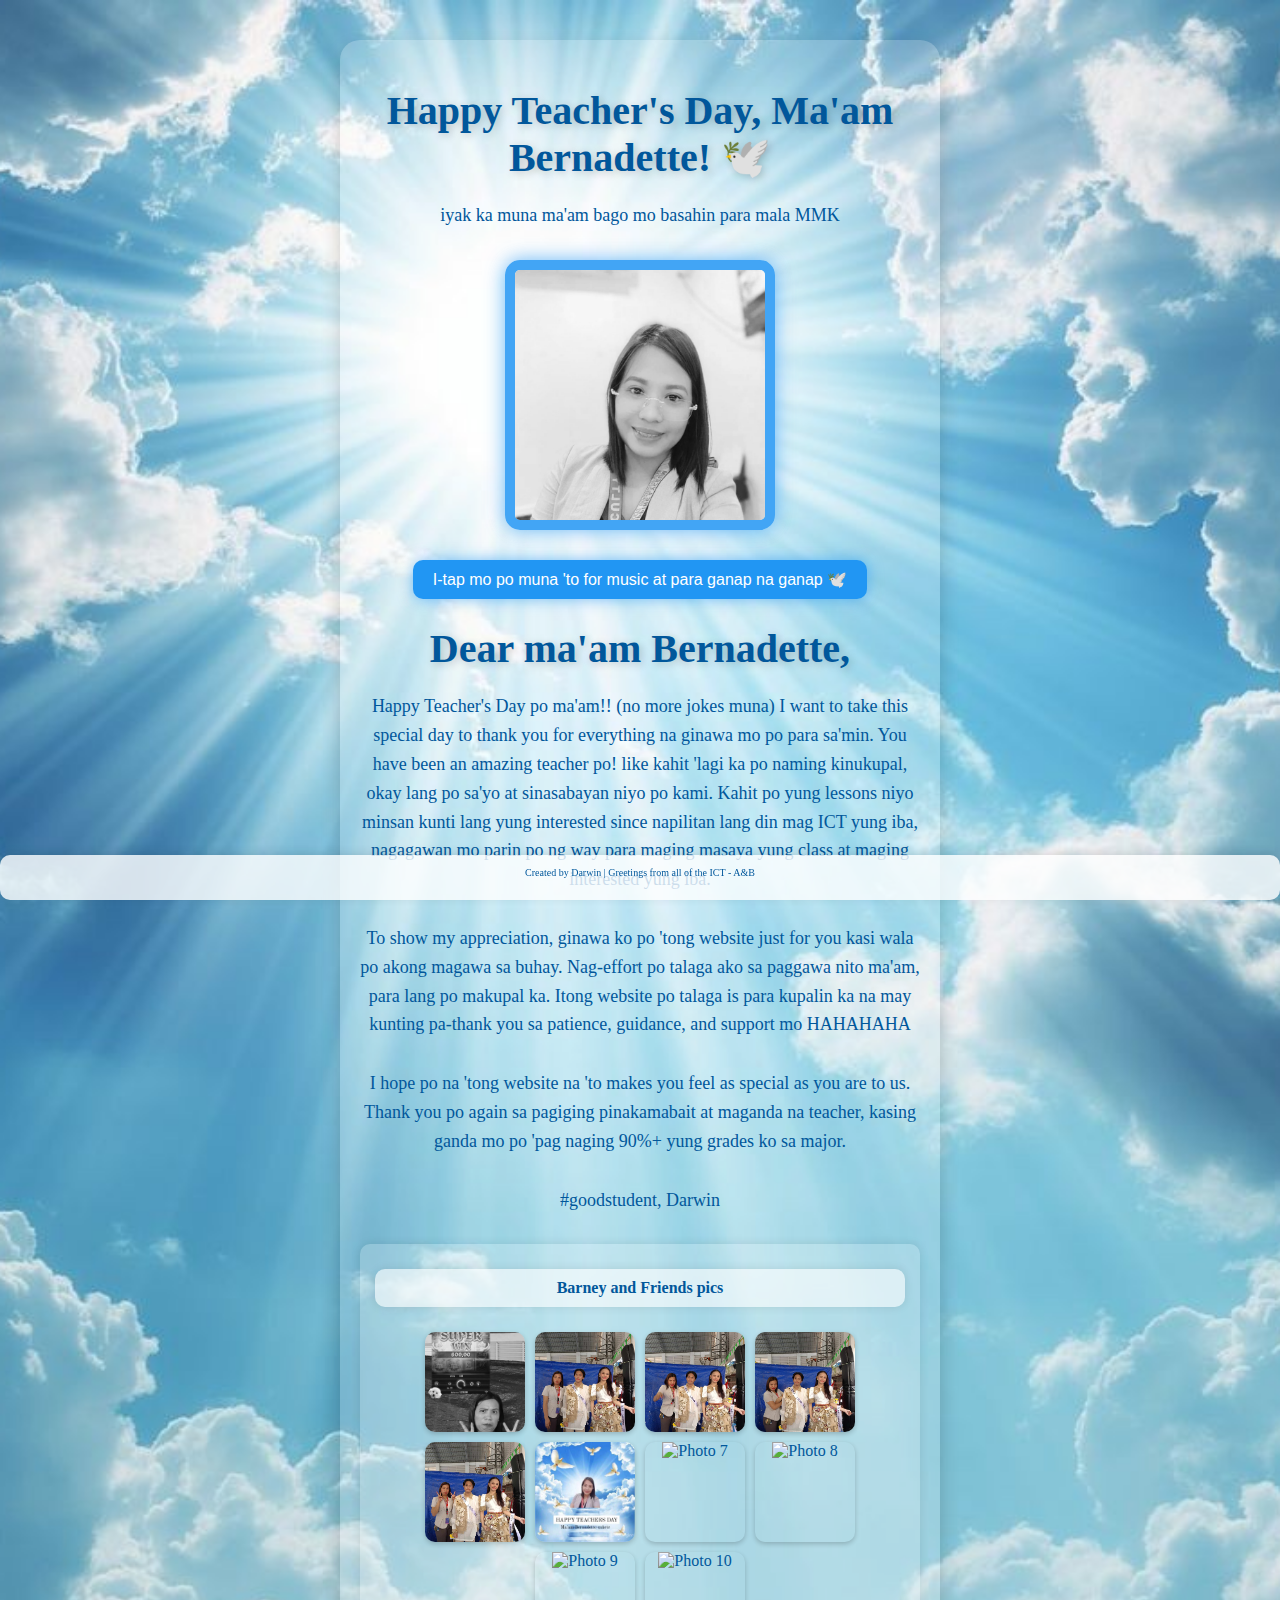
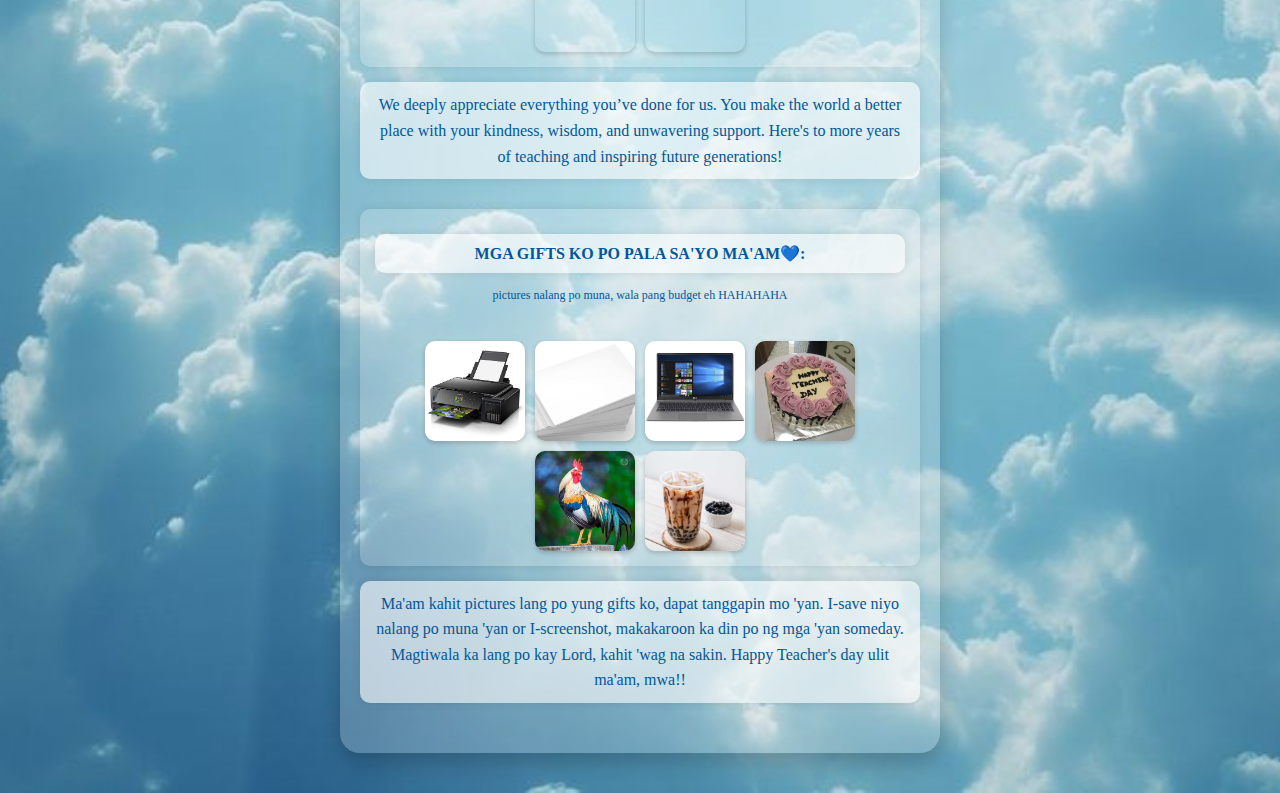
==== main.html @ 0fbae0fc "Add files via upload" ====
<!DOCTYPE html>
<html lang="en">
<head>
    <meta charset="UTF-8">
    <meta name="viewport" content="width=device-width, initial-scale=1.0">
    <title>Happy Teacher's Day</title>
    <link rel="stylesheet" href="style.css">
</head>
<body class="celebration-theme">
    <div class="container">
        <h1>Happy Teacher's Day, Ma'am Bernadette! 🕊️</h1>
        <p>iyak ka muna ma'am bago mo basahin para mala MMK</p>
        <div class="photo-frame glow-frame">
            <img src="2.jpg" alt="Teacher's Photo">
        </div>
        <button id="play-music-button" class="glow-button">I-tap mo po muna 'to for music at para ganap na ganap 🕊️</button>
        
            <h1>Dear ma'am Bernadette,</h1>           
            <p>Happy Teacher's Day po ma'am!! (no more jokes muna) I want to take this special day to thank you for everything na ginawa mo po para sa'min. You have been an amazing teacher po! like kahit 'lagi ka po naming kinukupal, okay lang po sa'yo at sinasabayan niyo po kami. Kahit po yung lessons niyo minsan kunti lang yung interested since napilitan lang din mag ICT yung iba, nagagawan mo parin po ng way para maging masaya yung class at maging interested yung iba.</p>
            
            <p>To show my appreciation, ginawa ko po 'tong website just for you kasi wala po akong magawa sa buhay. Nag-effort po talaga ako sa paggawa nito ma'am, para lang po makupal ka. Itong website po talaga is para kupalin ka na may kunting pa-thank you sa patience, guidance, and support mo HAHAHAHA</p>
            
            <p>I hope po na 'tong website na 'to makes you feel as special as you are to us. Thank you po again sa pagiging pinakamabait at maganda na teacher, kasing ganda mo po 'pag naging 90%+ yung grades ko sa major.</p>
            
            <p>#goodstudent, Darwin</p>
       
        <!-- Photo Gallery Section -->        
        <div class="outline">
            <h2 class="message">Barney and Friends pics</h2>
            <div class="gallery">
            <!-- 10 Frames for Pictures -->
            <div class="gallery-frame" onclick="expandGallery(this)">
                <img src="3.jpg" alt="Photo 1">
            </div>
            <div class="gallery-frame" onclick="expandGallery(this)">
                <img src="photo2.jpg" alt="Photo 2">
            </div>
            <div class="gallery-frame" onclick="expandGallery(this)">
                <img src="photo3.jpg" alt="Photo 3">
            </div>
            <div class="gallery-frame" onclick="expandGallery(this)">
                <img src="photo4.jpg" alt="Photo 4">
            </div>
            <div class="gallery-frame" onclick="expandGallery(this)">
                <img src="photo5.jpg" alt="Photo 5">
            </div>
            <div class="gallery-frame" onclick="expandGallery(this)">
                <img src="photo6.jpg" alt="Photo 6">
            </div>
            <div class="gallery-frame" onclick="expandGallery(this)">
                <img src="photo7.jpg" alt="Photo 7">
            </div>
            <div class="gallery-frame" onclick="expandGallery(this)">
                <img src="photo8.jpg" alt="Photo 8">
            </div>
            <div class="gallery-frame" onclick="expandGallery(this)">
                <img src="photo9.jpg" alt="Photo 9">
            </div>
            <div class="gallery-frame" onclick="expandGallery(this)">
                <img src="photo10.jpg" alt="Photo 10">
            </div>
        </div>

        <!-- Expanded Gallery View (Hidden by default) -->
        <div id="expanded-gallery" class="expanded-gallery" onclick="closeGallery()">
            <span class="close">&times;</span>
            <div class="expanded-content">
                <!-- Additional Images for the Expanded View -->
                <img src="3.jpg" alt="Expanded Photo 1">
                <img src="photo2.jpg" alt="Expanded Photo 2">
                <img src="photo3.jpg" alt="Expanded Photo 3">
                <img src="photo4.jpg" alt="Expanded Photo 4">
                <img src="photo5.jpg" alt="Expanded Photo 5">
                <img src="photo6.jpg" alt="Expanded Photo 6">
                <img src="photo7.jpg" alt="Expanded Photo 7">
                <img src="photo8.jpg" alt="Expanded Photo 8">
                <img src="photo9.jpg" alt="Expanded Photo 9">
                <img src="photo10.jpg" alt="Expanded Photo 10">
            </div>
        </div>
        </div>
        
        <p class="message">We deeply appreciate everything you’ve done for us. You make the world a better place with your kindness, wisdom, and unwavering support. Here's to more years of teaching and inspiring future generations!</p>
        
        <!-- Gifts Section -->
        <div class="outline">
            <h2 class="message">MGA GIFTS KO PO PALA SA'YO MA'AM💙:</h2>
        <p>pictures nalang po muna, wala pang budget eh HAHAHAHA</p>
        <div class="gallery">
            <!-- Frames for Gift Pictures -->
            <div class="gallery-frame" onclick="expandGallery(this, 'gift')">
                <img src="printer.jpg" alt="Printer">
            </div>
            <div class="gallery-frame" onclick="expandGallery(this, 'gift')">
                <img src="bondpaper.jpg" alt="Bond Paper">
            </div>
            <div class="gallery-frame" onclick="expandGallery(this, 'gift')">
                <img src="laptop.jpg" alt="Laptop">
            </div>
            <div class="gallery-frame" onclick="expandGallery(this, 'gift')">
                <img src="cake.jpg" alt="Cake">
            </div>
            <div class="gallery-frame" onclick="expandGallery(this, 'gift')">
                <img src="manok.jpg" alt="Manok">
            </div>
            <div class="gallery-frame" onclick="expandGallery(this, 'gift')">
                <img src="milktea.jpg" alt="Milk Tea">
            </div>
            
        </div>            

        <!-- Expanded Gallery View for Gifts (Hidden by default) -->
        <div id="expanded-gift-gallery" class="expanded-gallery" onclick="closeGallery('gift')">
            <span class="close">&times;</span>
            <div class="expanded-content">
                <!-- Additional Images for the Expanded Gift View -->
                <img src="printer.jpg" alt="Expanded Printer">
                <img src="bondpaper.jpg" alt="Expanded Bond Paper">
                <img src="laptop.jpg" alt="Expanded Laptop">
                <img src="cake.jpg" alt="Expanded Cake">
                <img src="manok.jpg" alt="Expanded Manok">
                <img src="milktea.jpg" alt="Expanded Milk Tea">      
            </div>
        </div>        
        </div>        
                  
        <!-- Audio Element (hidden) -->
        <audio id="background-music">
            <source src="music.mp3" type="audio/mpeg">
            Your browser does not support the audio element.
        </audio>
        
        <p class="message">Ma'am kahit pictures lang po yung gifts ko, dapat tanggapin mo 'yan. I-save niyo nalang po muna 'yan or I-screenshot, makakaroon ka din po ng mga 'yan someday. Magtiwala ka lang po kay Lord, kahit 'wag na sakin. Happy Teacher's day ulit ma'am, mwa!!</p>

        <script src="script.js"></script>
        <script>
            document.getElementById("play-music-button").onclick = function() {
                var audio = document.getElementById("background-music");
                audio.play().catch(function(error) {
                    console.log('Autoplay failed:', error);
                });
            };

            function expandGallery(frame, type = 'main') {
                if (type === 'main') {
                    document.getElementById("expanded-gallery").style.display = "flex";
                } else if (type === 'gift') {
                    document.getElementById("expanded-gift-gallery").style.display = "flex";
                }
            }

            function closeGallery(type = 'main') {
                if (type === 'main') {
                    document.getElementById("expanded-gallery").style.display = "none";
                } else if (type === 'gift') {
                    document.getElementById("expanded-gift-gallery").style.display = "none";
                }
            }
        </script>
    </div>
    <footer>
            <p>Created by Darwin | Greetings from all of the ICT - A&B</p>
        </footer>
</body>
</html>
---- style.css ----
/* General Body Styling with Background Image */
body {
    margin: 0;
    padding: 0;
    font-family: 'Playfair Display', serif; /* Sad and melancholic serif font */
    background-image: url('1.jpg'); /* Set your image path here */
    background-size: cover;
    background-position: center;
    background-repeat: no-repeat;
    min-height: 100vh; /* Ensure the body covers the full height of the screen */
    display: flex;
    justify-content: center;
    align-items: center;
    flex-direction: column;
    overflow-y: auto; /* Enable vertical scrolling */
}

/* Container Styling */
.container, .main-content {
    text-align: center;
    padding: 20px;
    border-radius: 20px;
    background: rgba(255, 255, 255, 0.2); /* Semi-transparent background */
    box-shadow: 0 10px 20px rgba(0, 0, 0, 0.2);
    width: 90%;
    max-width: 600px;
    box-sizing: border-box;
    margin: 40px auto;
    animation: fadeIn 1s ease-in-out;
}

/* Card Styling */
.card {
    background-color: rgba(255, 255, 255, 0.4); /* Transparent background */
    border-radius: 15px;
    padding: 30px;
    box-shadow: 0 8px 16px rgba(0, 0, 0, 0.1);
    transition: all 0.3s ease;
}

/* Button Styling with Glow Effect */
button.glow-button {
    padding: 10px 20px;
    font-size: 16px;
    color: #fff;
    background-color: #2196f3;
    border: none;
    border-radius: 10px;
    cursor: pointer;
    transition: all 0.3s ease;
    box-shadow: 0 0 15px rgba(33, 150, 243, 0.6);
}

button.glow-button:hover {
    background-color: #64b5f6;
    box-shadow: 0 0 25px rgba(33, 150, 243, 1), 0 0 15px rgba(33, 150, 243, 0.7);
}

/* Front Page Specific Theme */
.rip-theme {
    background-color: rgba(255, 255, 255, 0.5); /* Semi-transparent background */
    color: #0d47a1;
    font-family: 'Playfair Display', serif;
    background-image: url('bg.jpg');
}

h1 {
    font-size: 40px;
    margin-bottom: 20px;
    text-shadow: 2px 2px 8px rgba(0, 0, 0, 0.2);
    font-family: 'Great Vibes', cursive; /* Script-style font */
    color: #01579b; /* Blue color */
}

p {
    font-size: 18px;
    margin-bottom: 30px;
    line-height: 1.6;
    font-family: 'Playfair Display', serif; /* Sad, reflective font */
}

/* Main Page Specific Theme */
.celebration-theme {
    background-color: rgba(255, 255, 255, 0.5); /* Semi-transparent background */
    color: #01579b;
}

/* Photo Frame with Glowing Effect */
.photo-frame {
    width: 250px;
    height: 250px;
    margin: 30px auto;
    border: 10px solid #42a5f5;
    border-radius: 15px;
    overflow: hidden;
}

.glow-frame {
    box-shadow: 0 0 20px rgba(66, 165, 245, 0.8);
}

img {
    width: 100%;
    height: 100%;
    object-fit: cover;
}

/* Message Styling */
.message {
    font-size: 16px;
    margin-top: 15px;
    padding: 10px 15px;
    background-color: rgba(255, 255, 255, 0.6); /* Transparent background */
    border-radius: 10px;
    box-shadow: 0 0 10px rgba(0, 0, 0, 0.1);
}

/* Keyframes */
@keyframes fadeIn {
    from { opacity: 0; }
    to { opacity: 1; }
}

/* Gallery Styling */
.gallery {
    display: flex;
    flex-wrap: wrap;
    justify-content: center;
    margin-top: 20px;
}

.gallery-frame {
    width: 100px; /* Set width for the frames */
    height: 100px; /* Set height for the frames */
    margin: 5px;
    overflow: hidden;
    cursor: pointer;
    border-radius: 10px;
    box-shadow: 0 2px 5px rgba(0, 0, 0, 0.2);
    transition: transform 0.3s ease;
}

.gallery-frame:hover {
    transform: scale(1.05); /* Slightly enlarge the frame on hover */
}

.gallery-frame img {
    width: 100%;
    height: 100%;
    object-fit: cover; /* Cover the frame without distortion */
}

/* Expanded Gallery Styling */
.expanded-gallery {
    display: none; /* Initially hidden */
    position: fixed;
    top: 0;
    left: 0;
    right: 0;
    bottom: 0;
    background-color: rgba(0, 0, 0, 0.8); /* Dark background */
    align-items: center;
    justify-content: center;
    z-index: 1000; /* Ensure it overlays other content */
}

.expanded-content {
    display: flex;
    flex-wrap: wrap;
    justify-content: center;
    max-width: 95%;
    max-height: 95%;
    overflow: auto; /* Allow scrolling if content is too large */
}

.expanded-content img {
    width: 320px; /* Set width for expanded images */
    height: auto; /* Maintain aspect ratio */
    margin: 10px; /* Space between images */
}

/* Close Button Styling */
.close {
    position: absolute;
    top: 20px;
    right: 30px;
    color: #fff;
    font-size: 40px;
    cursor: pointer;
}

footer {
    text-align: center;
    background-color: rgba(255, 255, 255, 0.8); /* Semi-transparent white background */
    color: #01579b; /* Blue text color */
    position: fixed;
    bottom: 0;
    width: 100%;
    height: 5%;
    box-shadow: 0 -2px 10px rgba(0, 0, 0, 0.1);
    font-family: 'Playfair Display', serif; /* Consistent font */
    border-radius: 10px; /* Optional: adds rounded corners */
}

footer p {
    font-size: 10px; /* Change this value to adjust text size */
}

.outline {
    font-size: 16px;
    margin-top: 15px;
    padding: 10px 15px;
    border-radius: 10px;
    box-shadow: 0 0 10px rgba(0, 0, 0, 0.1);
    border-color: #01579b;
    background-color: rgba(255, 255, 255, 0.2); /* Transparent background */
}

.outline p{
    font-size: 12px;
}
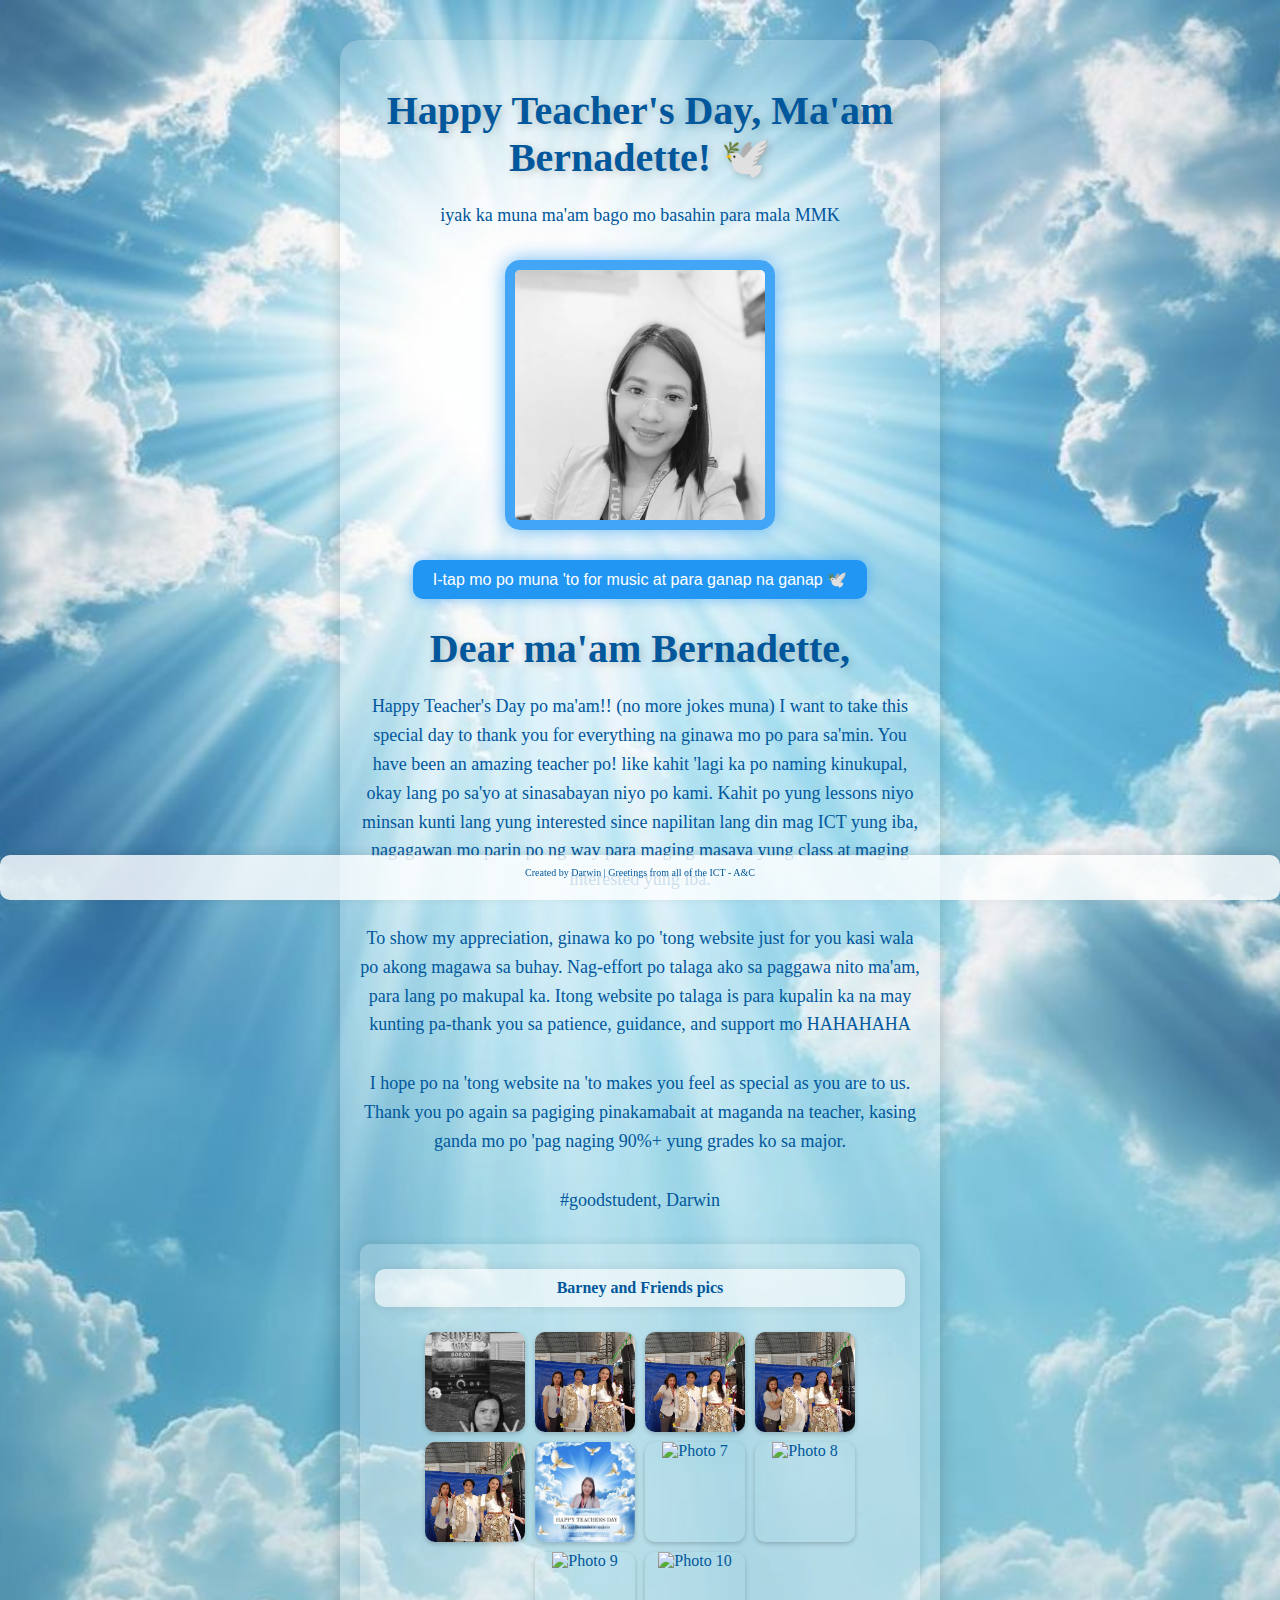
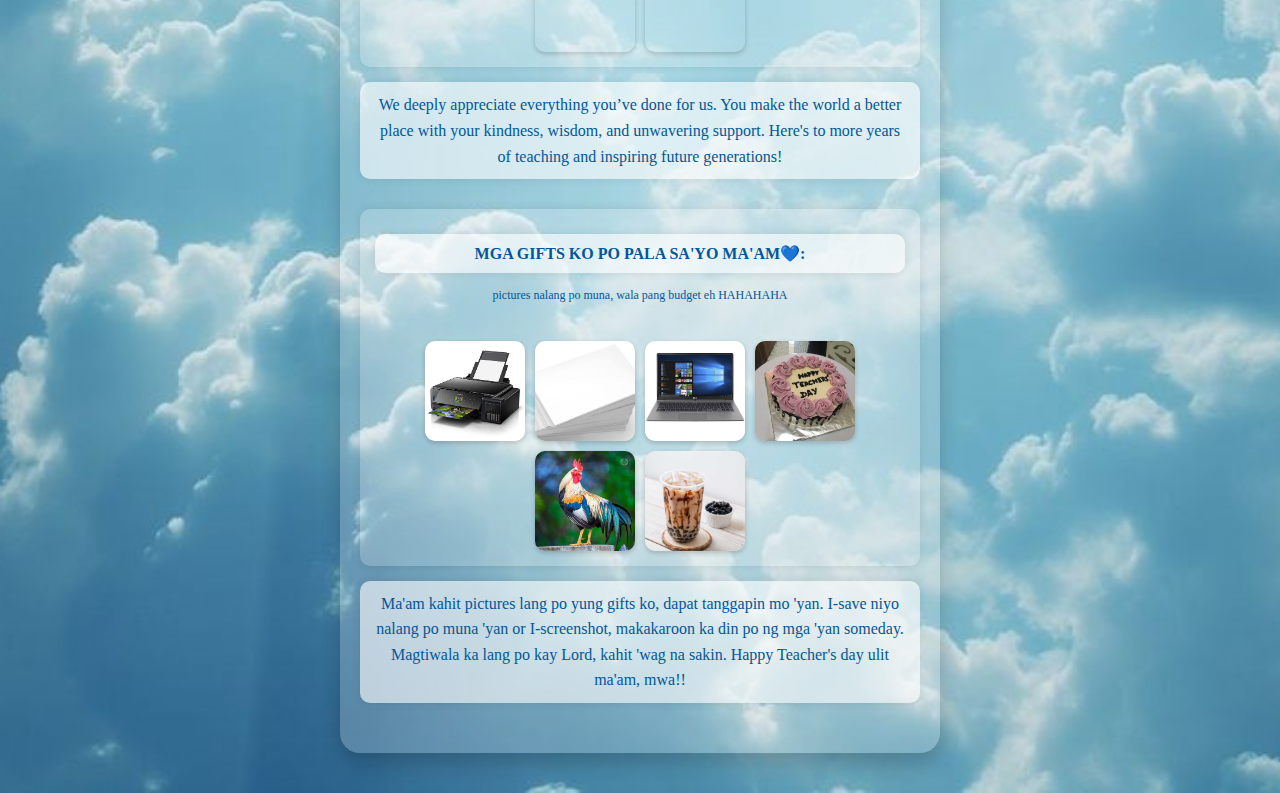
==== commit af8cd40c: "main.html" ====
--- a/main.html
+++ b/main.html
@@ -159,7 +159,7 @@
         </script>
     </div>
     <footer>
-            <p>Created by Darwin | Greetings from all of the ICT - A&B</p>
+            <p>Created by Darwin | Greetings from all of the ICT - A&C</p>
         </footer>
 </body>
-</html>+</html>
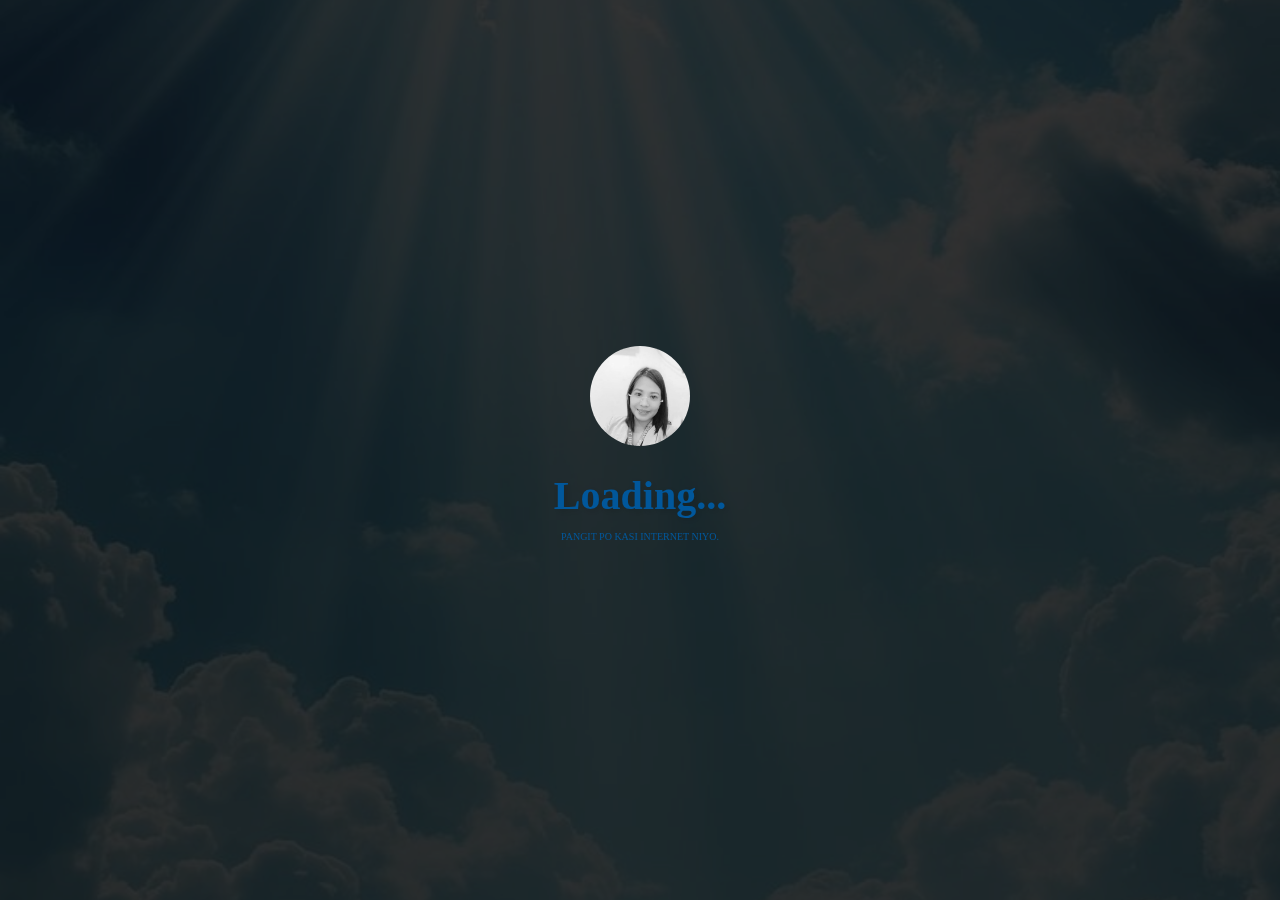
==== commit a378c800: "Update main.html" ====
--- a/main.html
+++ b/main.html
@@ -5,9 +5,63 @@
     <meta name="viewport" content="width=device-width, initial-scale=1.0">
     <title>Happy Teacher's Day</title>
     <link rel="stylesheet" href="style.css">
+    <!-- Internal CSS for the loading screen -->
+    <style>
+        /* Loading Screen Styles */
+        #loading-screen {
+            position: fixed;
+            top: 0;
+            left: 0;
+            width: 100%;
+            height: 100%;
+            background-color: rgba(0, 0, 0, 0.8); /* Dark background */
+            z-index: 9999;
+            display: flex;
+            justify-content: center;
+            align-items: center;
+            flex-direction: column;
+            text-align: center;
+            color: #fff;
+        }
+
+        .loading-face {
+            width: 100px;
+            height: 100px;
+            border-radius: 50%;
+            animation: spin 2s linear infinite;
+        }
+
+        @keyframes spin {
+            0% { transform: rotate(0deg); }
+            100% { transform: rotate(360deg); }
+        }
+
+        #loading-screen h1 {
+            font-size: 40px;
+            margin-bottom: 5px;
+            text-shadow: 2px 2px 8px rgba(0, 0, 0, 0.2);
+            font-family: 'Great Vibes', cursive;
+            color: #01579b;
+        }
+
+        #loading-screen p {
+            font-size: 10px;
+            margin-bottom: 15px;
+            line-height: 0.5;
+            font-family: 'Playfair Display', serif;
+            color: #01579b;
+        }
+    </style>
 </head>
 <body class="celebration-theme">
-    <div class="container">
+    <!-- Loading Screen -->
+    <div id="loading-screen">
+        <img src="2.jpg" alt="Loading..." class="loading-face">
+        <h1>Loading...</h1>
+        <p>PANGIT PO KASI INTERNET NIYO.</p>
+    </div>
+
+    <div class="container" style="display: none;" id="main-content">
         <h1>Happy Teacher's Day, Ma'am Bernadette! 🕊️</h1>
         <p>iyak ka muna ma'am bago mo basahin para mala MMK</p>
         <div class="photo-frame glow-frame">
@@ -15,69 +69,69 @@
         </div>
         <button id="play-music-button" class="glow-button">I-tap mo po muna 'to for music at para ganap na ganap 🕊️</button>
         
-            <h1>Dear ma'am Bernadette,</h1>           
-            <p>Happy Teacher's Day po ma'am!! (no more jokes muna) I want to take this special day to thank you for everything na ginawa mo po para sa'min. You have been an amazing teacher po! like kahit 'lagi ka po naming kinukupal, okay lang po sa'yo at sinasabayan niyo po kami. Kahit po yung lessons niyo minsan kunti lang yung interested since napilitan lang din mag ICT yung iba, nagagawan mo parin po ng way para maging masaya yung class at maging interested yung iba.</p>
-            
-            <p>To show my appreciation, ginawa ko po 'tong website just for you kasi wala po akong magawa sa buhay. Nag-effort po talaga ako sa paggawa nito ma'am, para lang po makupal ka. Itong website po talaga is para kupalin ka na may kunting pa-thank you sa patience, guidance, and support mo HAHAHAHA</p>
-            
-            <p>I hope po na 'tong website na 'to makes you feel as special as you are to us. Thank you po again sa pagiging pinakamabait at maganda na teacher, kasing ganda mo po 'pag naging 90%+ yung grades ko sa major.</p>
-            
-            <p>#goodstudent, Darwin</p>
+        <h1>Dear ma'am Bernadette,</h1>           
+        <p>Happy Teacher's Day po ma'am!! (no more jokes muna) I want to take this special day to thank you for everything na ginawa mo po para sa'min. You have been an amazing teacher po! like kahit 'lagi ka po naming kinukupal, okay lang po sa'yo at sinasabayan niyo po kami. Kahit po yung lessons niyo minsan kunti lang yung interested since napilitan lang din mag ICT yung iba, nagagawan mo parin po ng way para maging masaya yung class at maging interested yung iba.</p>
+        
+        <p>To show my appreciation, ginawa ko po 'tong website just for you kasi wala po akong magawa sa buhay. Nag-effort po talaga ako sa paggawa nito ma'am, para lang po makupal ka. Itong website po talaga is para kupalin ka na may kunting pa-thank you sa patience, guidance, and support mo HAHAHAHA</p>
+        
+        <p>I hope po na 'tong website na 'to makes you feel as special as you are to us. Thank you po again sa pagiging pinakamabait at maganda na teacher, kasing ganda mo po 'pag naging 90%+ yung grades ko sa major.</p>
+        
+        <p>#goodstudent, Darwin</p>
        
         <!-- Photo Gallery Section -->        
         <div class="outline">
             <h2 class="message">Barney and Friends pics</h2>
             <div class="gallery">
-            <!-- 10 Frames for Pictures -->
-            <div class="gallery-frame" onclick="expandGallery(this)">
-                <img src="3.jpg" alt="Photo 1">
+                <!-- 10 Frames for Pictures -->
+                <div class="gallery-frame" onclick="expandGallery(this)">
+                    <img src="3.jpg" alt="Photo 1">
+                </div>
+                <div class="gallery-frame" onclick="expandGallery(this)">
+                    <img src="photo2.jpg" alt="Photo 2">
+                </div>
+                <div class="gallery-frame" onclick="expandGallery(this)">
+                    <img src="photo3.jpg" alt="Photo 3">
+                </div>
+                <div class="gallery-frame" onclick="expandGallery(this)">
+                    <img src="photo4.jpg" alt="Photo 4">
+                </div>
+                <div class="gallery-frame" onclick="expandGallery(this)">
+                    <img src="photo5.jpg" alt="Photo 5">
+                </div>
+                <div class="gallery-frame" onclick="expandGallery(this)">
+                    <img src="photo6.jpg" alt="Photo 6">
+                </div>
+                <div class="gallery-frame" onclick="expandGallery(this)">
+                    <img src="photo7.jpg" alt="Photo 7">
+                </div>
+                <div class="gallery-frame" onclick="expandGallery(this)">
+                    <img src="photo8.jpg" alt="Photo 8">
+                </div>
+                <div class="gallery-frame" onclick="expandGallery(this)">
+                    <img src="photo9.jpg" alt="Photo 9">
+                </div>
+                <div class="gallery-frame" onclick="expandGallery(this)">
+                    <img src="photo10.jpg" alt="Photo 10">
+                </div>
             </div>
-            <div class="gallery-frame" onclick="expandGallery(this)">
-                <img src="photo2.jpg" alt="Photo 2">
+
+            <!-- Expanded Gallery View (Hidden by default) -->
+            <div id="expanded-gallery" class="expanded-gallery" onclick="closeGallery()">
+                <span class="close">&times;</span>
+                <div class="expanded-content">
+                    <!-- Additional Images for the Expanded View -->
+                    <img src="3.jpg" alt="Expanded Photo 1">
+                    <img src="photo2.jpg" alt="Expanded Photo 2">
+                    <img src="photo3.jpg" alt="Expanded Photo 3">
+                    <img src="photo4.jpg" alt="Expanded Photo 4">
+                    <img src="photo5.jpg" alt="Expanded Photo 5">
+                    <img src="photo6.jpg" alt="Expanded Photo 6">
+                    <img src="photo7.jpg" alt="Expanded Photo 7">
+                    <img src="photo8.jpg" alt="Expanded Photo 8">
+                    <img src="photo9.jpg" alt="Expanded Photo 9">
+                    <img src="photo10.jpg" alt="Expanded Photo 10">
+                </div>
             </div>
-            <div class="gallery-frame" onclick="expandGallery(this)">
-                <img src="photo3.jpg" alt="Photo 3">
-            </div>
-            <div class="gallery-frame" onclick="expandGallery(this)">
-                <img src="photo4.jpg" alt="Photo 4">
-            </div>
-            <div class="gallery-frame" onclick="expandGallery(this)">
-                <img src="photo5.jpg" alt="Photo 5">
-            </div>
-            <div class="gallery-frame" onclick="expandGallery(this)">
-                <img src="photo6.jpg" alt="Photo 6">
-            </div>
-            <div class="gallery-frame" onclick="expandGallery(this)">
-                <img src="photo7.jpg" alt="Photo 7">
-            </div>
-            <div class="gallery-frame" onclick="expandGallery(this)">
-                <img src="photo8.jpg" alt="Photo 8">
-            </div>
-            <div class="gallery-frame" onclick="expandGallery(this)">
-                <img src="photo9.jpg" alt="Photo 9">
-            </div>
-            <div class="gallery-frame" onclick="expandGallery(this)">
-                <img src="photo10.jpg" alt="Photo 10">
-            </div>
-        </div>
-
-        <!-- Expanded Gallery View (Hidden by default) -->
-        <div id="expanded-gallery" class="expanded-gallery" onclick="closeGallery()">
-            <span class="close">&times;</span>
-            <div class="expanded-content">
-                <!-- Additional Images for the Expanded View -->
-                <img src="3.jpg" alt="Expanded Photo 1">
-                <img src="photo2.jpg" alt="Expanded Photo 2">
-                <img src="photo3.jpg" alt="Expanded Photo 3">
-                <img src="photo4.jpg" alt="Expanded Photo 4">
-                <img src="photo5.jpg" alt="Expanded Photo 5">
-                <img src="photo6.jpg" alt="Expanded Photo 6">
-                <img src="photo7.jpg" alt="Expanded Photo 7">
-                <img src="photo8.jpg" alt="Expanded Photo 8">
-                <img src="photo9.jpg" alt="Expanded Photo 9">
-                <img src="photo10.jpg" alt="Expanded Photo 10">
-            </div>
-        </div>
         </div>
         
         <p class="message">We deeply appreciate everything you’ve done for us. You make the world a better place with your kindness, wisdom, and unwavering support. Here's to more years of teaching and inspiring future generations!</p>
@@ -85,81 +139,79 @@
         <!-- Gifts Section -->
         <div class="outline">
             <h2 class="message">MGA GIFTS KO PO PALA SA'YO MA'AM💙:</h2>
-        <p>pictures nalang po muna, wala pang budget eh HAHAHAHA</p>
-        <div class="gallery">
-            <!-- Frames for Gift Pictures -->
-            <div class="gallery-frame" onclick="expandGallery(this, 'gift')">
-                <img src="printer.jpg" alt="Printer">
+            <p>pictures nalang po muna, wala pang budget eh HAHAHAHA</p>
+            <div class="gallery">
+                <!-- Frames for Gift Pictures -->
+                <div class="gallery-frame" onclick="expandGallery(this, 'gift')">
+                    <img src="printer.jpg" alt="Printer">
+                </div>
+                <div class="gallery-frame" onclick="expandGallery(this, 'gift')">
+                    <img src="bondpaper.jpg" alt="Bond Paper">
+                </div>
+                <div class="gallery-frame" onclick="expandGallery(this, 'gift')">
+                    <img src="laptop.jpg" alt="Laptop">
+                </div>
+                <div class="gallery-frame" onclick="expandGallery(this, 'gift')">
+                    <img src="cake.jpg" alt="Cake">
+                </div>
+                <div class="gallery-frame" onclick="expandGallery(this, 'gift')">
+                    <img src="manok.jpg" alt="Manok">
+                </div>
+                <div class="gallery-frame" onclick="expandGallery(this, 'gift')">
+                    <img src="milktea.jpg" alt="Milk Tea">
+                </div>
+            </div>            
+
+            <!-- Expanded Gallery View for Gifts (Hidden by default) -->
+            <div id="expanded-gift-gallery" class="expanded-gallery" onclick="closeGallery('gift')">
+                <span class="close">&times;</span>
+                <div class="expanded-content">
+                    <!-- Additional Images for the Expanded Gift View -->
+                    <img src="printer.jpg" alt="Expanded Printer">
+                    <img src="bondpaper.jpg" alt="Expanded Bond Paper">
+                    <img src="laptop.jpg" alt="Expanded Laptop">
+                    <img src="cake.jpg" alt="Expanded Cake">
+                    <img src="manok.jpg" alt="Expanded Manok">
+                    <img src="milktea.jpg" alt="Expanded Milk Tea">      
+                </div>
             </div>
-            <div class="gallery-frame" onclick="expandGallery(this, 'gift')">
-                <img src="bondpaper.jpg" alt="Bond Paper">
-            </div>
-            <div class="gallery-frame" onclick="expandGallery(this, 'gift')">
-                <img src="laptop.jpg" alt="Laptop">
-            </div>
-            <div class="gallery-frame" onclick="expandGallery(this, 'gift')">
-                <img src="cake.jpg" alt="Cake">
-            </div>
-            <div class="gallery-frame" onclick="expandGallery(this, 'gift')">
-                <img src="manok.jpg" alt="Manok">
-            </div>
-            <div class="gallery-frame" onclick="expandGallery(this, 'gift')">
-                <img src="milktea.jpg" alt="Milk Tea">
-            </div>
-            
-        </div>            
-
-        <!-- Expanded Gallery View for Gifts (Hidden by default) -->
-        <div id="expanded-gift-gallery" class="expanded-gallery" onclick="closeGallery('gift')">
-            <span class="close">&times;</span>
-            <div class="expanded-content">
-                <!-- Additional Images for the Expanded Gift View -->
-                <img src="printer.jpg" alt="Expanded Printer">
-                <img src="bondpaper.jpg" alt="Expanded Bond Paper">
-                <img src="laptop.jpg" alt="Expanded Laptop">
-                <img src="cake.jpg" alt="Expanded Cake">
-                <img src="manok.jpg" alt="Expanded Manok">
-                <img src="milktea.jpg" alt="Expanded Milk Tea">      
-            </div>
-        </div>        
-        </div>        
-                  
-        <!-- Audio Element (hidden) -->
-        <audio id="background-music">
-            <source src="music.mp3" type="audio/mpeg">
-            Your browser does not support the audio element.
-        </audio>
-        
-        <p class="message">Ma'am kahit pictures lang po yung gifts ko, dapat tanggapin mo 'yan. I-save niyo nalang po muna 'yan or I-screenshot, makakaroon ka din po ng mga 'yan someday. Magtiwala ka lang po kay Lord, kahit 'wag na sakin. Happy Teacher's day ulit ma'am, mwa!!</p>
-
-        <script src="script.js"></script>
-        <script>
-            document.getElementById("play-music-button").onclick = function() {
-                var audio = document.getElementById("background-music");
-                audio.play().catch(function(error) {
-                    console.log('Autoplay failed:', error);
-                });
-            };
-
-            function expandGallery(frame, type = 'main') {
-                if (type === 'main') {
-                    document.getElementById("expanded-gallery").style.display = "flex";
-                } else if (type === 'gift') {
-                    document.getElementById("expanded-gift-gallery").style.display = "flex";
-                }
-            }
-
-            function closeGallery(type = 'main') {
-                if (type === 'main') {
-                    document.getElementById("expanded-gallery").style.display = "none";
-                } else if (type === 'gift') {
-                    document.getElementById("expanded-gift-gallery").style.display = "none";
-                }
-            }
-        </script>
+        </div>
+
+        <p class="message">Mahal ka po namin ma'am! Thank you for being an incredible teacher! Have a wonderful Teacher's Day! 💙</p>
     </div>
-    <footer>
-            <p>Created by Darwin | Greetings from all of the ICT - A&C</p>
-        </footer>
+
+    <audio id="background-music" loop>
+        <source src="background-music.mp3" type="audio/mpeg">
+        Your browser does not support the audio tag.
+    </audio>
+
+    <script>
+        // Function to expand the gallery
+        function expandGallery(element, type) {
+            const expandedGallery = type === 'gift' ? document.getElementById('expanded-gift-gallery') : document.getElementById('expanded-gallery');
+            expandedGallery.style.display = "flex";
+        }
+
+        // Function to close the gallery
+        function closeGallery(type) {
+            const expandedGallery = type === 'gift' ? document.getElementById('expanded-gift-gallery') : document.getElementById('expanded-gallery');
+            expandedGallery.style.display = "none";
+        }
+
+        // Function to play background music
+        document.getElementById('play-music-button').addEventListener('click', function() {
+            const music = document.getElementById('background-music');
+            music.play();
+        });
+
+        // Hide the main content initially and then display it after a delay
+        window.onload = function() {
+            // Hide loading screen after 2 seconds
+            setTimeout(function() {
+                document.getElementById('loading-screen').style.display = 'none';
+                document.getElementById('main-content').style.display = 'block'; // Show main content
+            }, 2000); // Change the delay time as needed
+        };
+    </script>
 </body>
-</html>
+    </html>
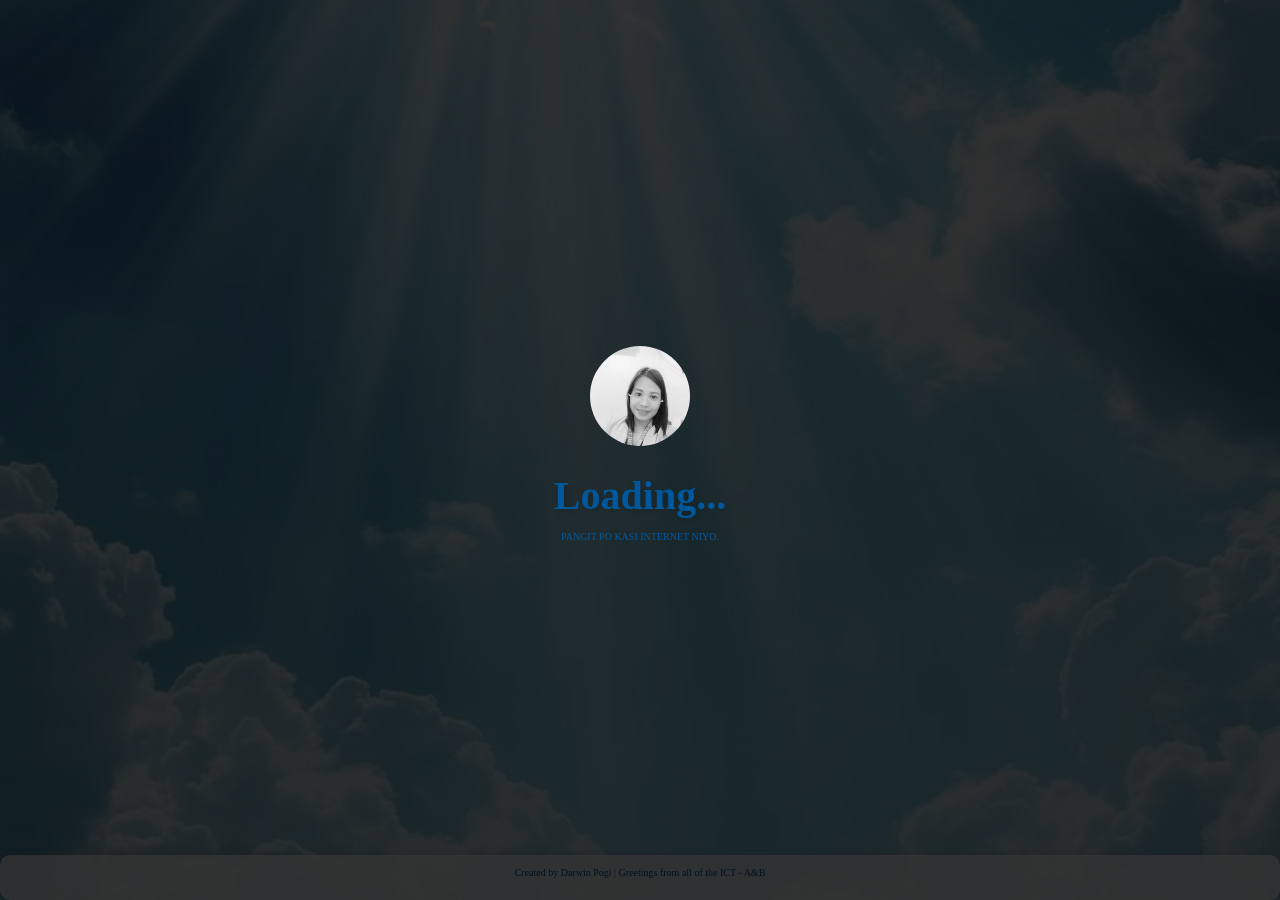
==== commit c6c5b86a: "Update main.html" ====
--- a/main.html
+++ b/main.html
@@ -180,8 +180,12 @@
         <p class="message">Mahal ka po namin ma'am! Thank you for being an incredible teacher! Have a wonderful Teacher's Day! 💙</p>
     </div>
 
+    <footer>
+        <p>Created by Darwin Pogi | Greetings from all of the ICT - A&B</p>
+    </footer>
+
     <audio id="background-music" loop>
-        <source src="background-music.mp3" type="audio/mpeg">
+        <source src="music.mp3" type="audio/mpeg">
         Your browser does not support the audio tag.
     </audio>
 
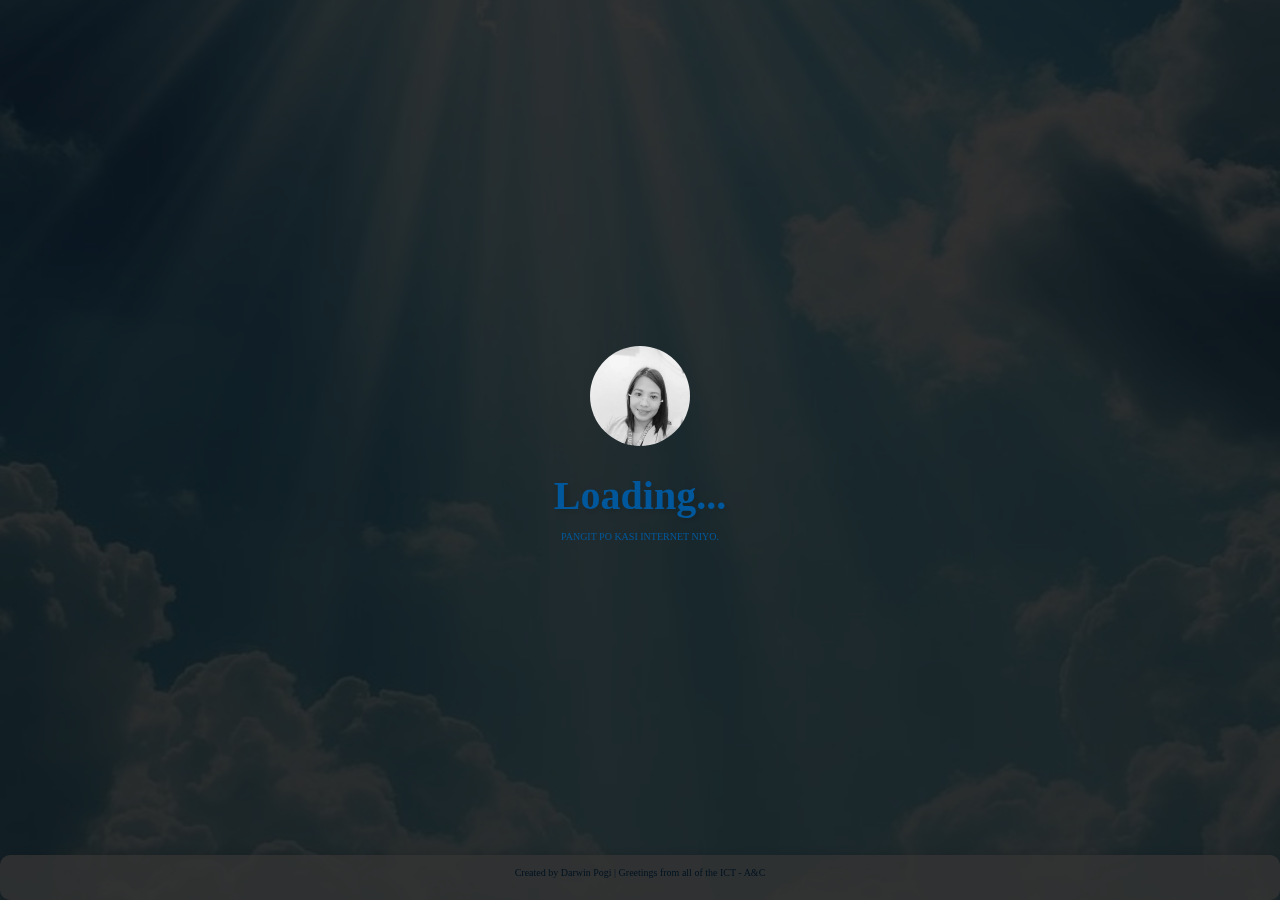
==== commit 35cfd78a: "Update main.html" ====
--- a/main.html
+++ b/main.html
@@ -181,7 +181,7 @@
     </div>
 
     <footer>
-        <p>Created by Darwin Pogi | Greetings from all of the ICT - A&B</p>
+        <p>Created by Darwin Pogi | Greetings from all of the ICT - A&C</p>
     </footer>
 
     <audio id="background-music" loop>
